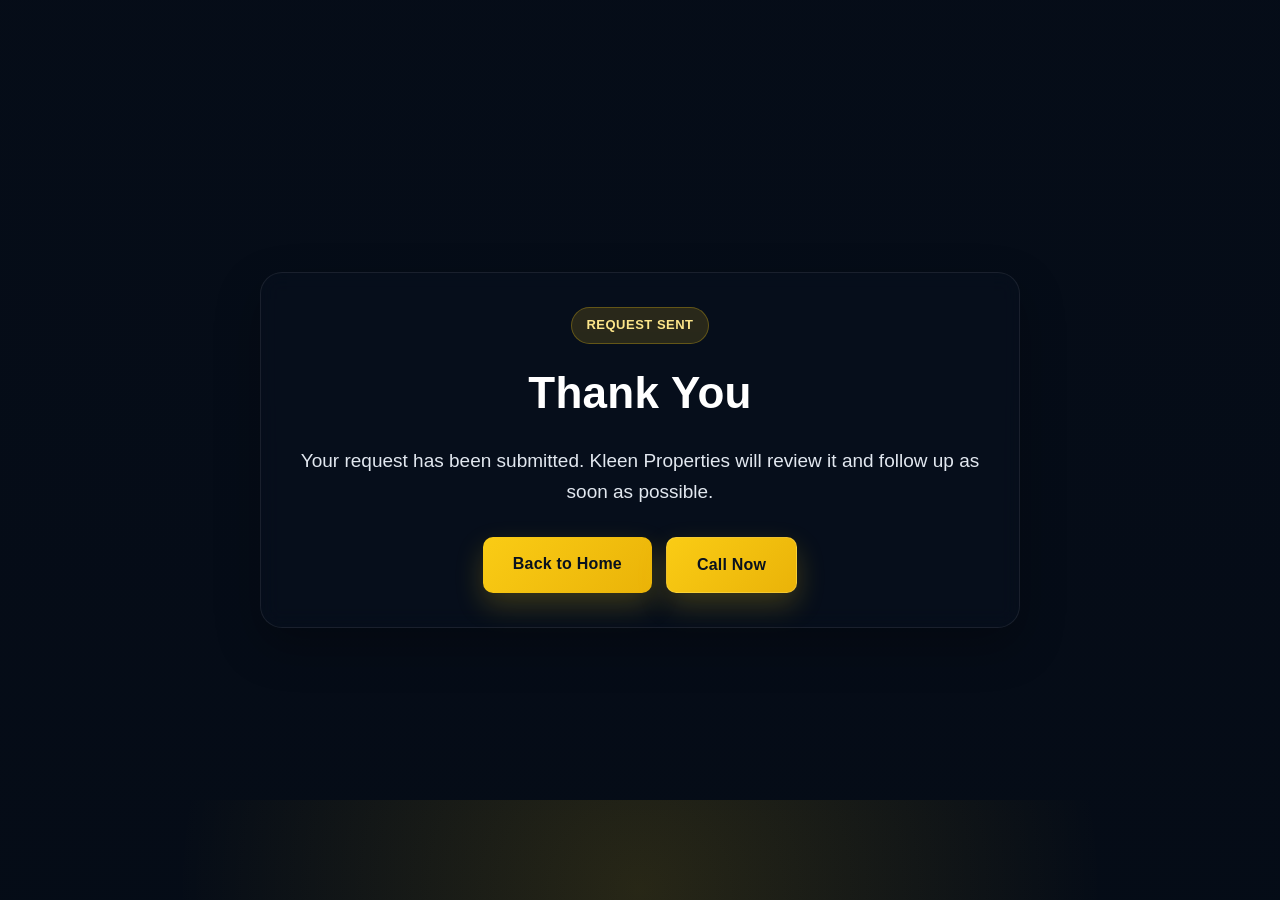
==== thank-you.html @ 076be85f "Create thank-you.html" ====
<!DOCTYPE html>
<html lang="en">
<head>
  <meta charset="UTF-8">
  <meta name="viewport" content="width=device-width, initial-scale=1.0">
  <title>Thank You | Kleen Properties</title>
  <meta name="theme-color" content="#08111f">
  <link rel="icon" type="image/png" href="favicon.png">
  <link rel="apple-touch-icon" href="favicon.png">
  <link rel="stylesheet" href="style.css">
</head>
<body>

  <section class="hero" style="min-height: 100vh; display: flex; align-items: center; justify-content: center; padding: 40px 20px;">
    <div class="hero-panel">
      <div class="eyebrow">Request Sent</div>
      <h1>Thank You</h1>
      <p>Your request has been submitted. Kleen Properties will review it and follow up as soon as possible.</p>
      <div class="hero-actions">
        <a href="/" class="btn">Back to Home</a>
        <a href="tel:8459520992" class="btn btn-secondary">Call Now</a>
      </div>
    </div>
  </section>

</body>
</html>
---- style.css ----
body {
  margin: 0;
  font-family: "Segoe UI", Roboto, Arial, sans-serif;
  background: #08111f;
  color: #f8fafc;
  line-height: 1.6;
}

* {
  box-sizing: border-box;
}

a {
  color: inherit;
  text-decoration: none;
}

header {
  display: flex;
  justify-content: space-between;
  align-items: center;
  gap: 16px;
  padding: 16px 6%;
  background: rgba(7, 15, 28, 0.92);
  border-bottom: 1px solid rgba(255, 255, 255, 0.08);
  backdrop-filter: blur(10px);
  position: sticky;
  top: 0;
  z-index: 1000;
  overflow: visible;
}

header::after {
  content: "";
  position: absolute;
  left: 0;
  bottom: 0;
  width: 100%;
  height: 2px;
  background: linear-gradient(90deg, rgba(250, 204, 21, 0.95), rgba(14, 165, 233, 0.35));
}

.brand {
  display: flex;
  align-items: center;
}

.site-logo {
  width: 220px;
  height: auto;
  display: block;
  object-fit: contain;
}

.contact {
  font-size: 14px;
  color: #dbeafe;
  text-align: right;
}

.contact a:hover {
  color: #facc15;
}

.hero {
  position: relative;
  text-align: center;
  padding: 140px 20px 115px;
  background:
    linear-gradient(rgba(4, 10, 20, 0.62), rgba(4, 10, 20, 0.78)),
    url("hero.jpg") center/cover no-repeat;
  color: white;
  overflow: hidden;
}

.hero::after {
  content: "";
  position: absolute;
  inset: auto -10% -80px -10%;
  height: 180px;
  background: radial-gradient(circle at center, rgba(250, 204, 21, 0.14), transparent 60%);
  pointer-events: none;
}

.hero-panel {
  position: relative;
  max-width: 760px;
  margin: 0 auto;
  padding: 34px 30px;
  background: rgba(8, 17, 31, 0.56);
  border: 1px solid rgba(255, 255, 255, 0.08);
  border-radius: 22px;
  backdrop-filter: blur(10px);
  box-shadow: 0 18px 45px rgba(0, 0, 0, 0.28);
}

.eyebrow {
  display: inline-block;
  margin-bottom: 14px;
  padding: 7px 14px;
  border-radius: 999px;
  background: rgba(250, 204, 21, 0.14);
  border: 1px solid rgba(250, 204, 21, 0.28);
  color: #fde68a;
  font-size: 13px;
  font-weight: 700;
  letter-spacing: 0.5px;
  text-transform: uppercase;
}

.hero h1,
.hero p,
.hero .hero-actions {
  opacity: 0;
  transform: translateY(18px);
  animation: fadeUp 0.8s ease forwards;
}

.hero h1 {
  margin: 0 0 18px;
  font-size: 46px;
  font-weight: 800;
  letter-spacing: 0.3px;
}

.hero p {
  max-width: 700px;
  margin: 0 auto 30px;
  font-size: 19px;
  color: #e2e8f0;
  animation-delay: 0.18s;
}

.hero-actions {
  display: flex;
  gap: 14px;
  justify-content: center;
  flex-wrap: wrap;
  animation-delay: 0.34s;
}

@keyframes fadeUp {
  to {
    opacity: 1;
    transform: translateY(0);
  }
}

.btn {
  display: inline-block;
  padding: 14px 30px;
  background: linear-gradient(135deg, #facc15, #eab308);
  color: #08111f;
  text-decoration: none;
  border-radius: 10px;
  font-weight: 700;
  letter-spacing: 0.2px;
  box-shadow: 0 12px 28px rgba(250, 204, 21, 0.22);
  transition: transform 0.25s ease, box-shadow 0.25s ease, background 0.25s ease;
}

.btn:hover {
  transform: translateY(-2px);
  box-shadow: 0 16px 32px rgba(250, 204, 21, 0.3);
}

.btn-secondary {
  background: rgba(255, 255, 255, 0.08);
  color: #ffffff;
  border: 1px solid rgba(255, 255, 255, 0.14);
  box-shadow: none;
}

.btn-secondary:hover {
  background: rgba(255, 255, 255, 0.14);
  box-shadow: none;
}

.trust-strip {
  display: grid;
  grid-template-columns: repeat(4, 1fr);
  gap: 14px;
  padding: 18px 6%;
  background: linear-gradient(180deg, #0c1525, #0a1220);
  border-top: 1px solid rgba(255, 255, 255, 0.04);
  border-bottom: 1px solid rgba(255, 255, 255, 0.06);
}

.trust-item {
  text-align: center;
  padding: 14px 12px;
  border-radius: 12px;
  background: rgba(255, 255, 255, 0.03);
  border: 1px solid rgba(250, 204, 21, 0.08);
  color: #e2e8f0;
  font-weight: 600;
  font-size: 15px;
}

section {
  padding: 80px 6%;
}

.services,
.split-section,
.why-us {
  background: #08111f;
}

.services h2,
.split-card h2,
.why-us h2 {
  text-align: center;
  font-size: 34px;
  margin: 0 0 14px;
  color: #ffffff;
}

.services h2::after,
.split-card h2::after,
.why-us h2::after {
  content: "";
  display: block;
  width: 70px;
  height: 4px;
  margin: 14px auto 0;
  border-radius: 999px;
  background: linear-gradient(90deg, #facc15, #0ea5e9);
}

.section-intro {
  max-width: 760px;
  margin: 18px auto 0;
  text-align: center;
  color: #cbd5e1;
  font-size: 18px;
}

.services ul {
  list-style: none;
  padding: 0;
  margin: 40px 0 0;
  display: grid;
  grid-template-columns: repeat(auto-fit, minmax(230px, 1fr));
  gap: 22px;
}

.services li {
  background: linear-gradient(180deg, #0f172a, #111c31);
  border: 1px solid rgba(255, 255, 255, 0.07);
  border-radius: 16px;
  padding: 24px 20px;
  color: #e5e7eb;
  font-size: 17px;
  font-weight: 600;
  text-align: left;
  box-shadow: 0 10px 24px rgba(0, 0, 0, 0.22);
  transition: transform 0.25s ease, border-color 0.25s ease, box-shadow 0.25s ease;
}

.services li:hover {
  transform: translateY(-4px);
  border-color: rgba(250, 204, 21, 0.35);
  box-shadow: 0 18px 36px rgba(0, 0, 0, 0.28);
}

.split-section {
  display: grid;
  grid-template-columns: 1fr 1fr;
  gap: 28px;
}

.split-card {
  background: linear-gradient(180deg, #0f172a, #111c31);
  border: 1px solid rgba(255, 255, 255, 0.07);
  border-radius: 20px;
  padding: 30px 26px;
  box-shadow: 0 16px 34px rgba(0, 0, 0, 0.25);
}

.split-card p {
  color: #cbd5e1;
  font-size: 17px;
  margin-top: 20px;
  text-align: center;
}

.service-highlights {
  margin-top: 26px;
  display: grid;
  grid-template-columns: repeat(2, 1fr);
  gap: 14px;
}

.highlight-box {
  padding: 14px 12px;
  border-radius: 12px;
  background: rgba(255, 255, 255, 0.04);
  border: 1px solid rgba(250, 204, 21, 0.12);
  color: #f8fafc;
  text-align: center;
  font-weight: 600;
}

form {
  margin-top: 24px;
}

.hidden-field {
  display: none;
}

form input,
form textarea {
  width: 100%;
  margin-bottom: 14px;
  padding: 14px 14px;
  border-radius: 10px;
  border: 1px solid rgba(255, 255, 255, 0.08);
  background: #0b1324;
  color: #ffffff;
  font-size: 15px;
  outline: none;
}

form input::placeholder,
form textarea::placeholder {
  color: #94a3b8;
}

form input:focus,
form textarea:focus {
  border-color: rgba(14, 165, 233, 0.7);
  box-shadow: 0 0 0 3px rgba(14, 165, 233, 0.12);
}

form textarea {
  min-height: 130px;
  resize: vertical;
}

form button {
  width: 100%;
  padding: 14px;
  border: none;
  border-radius: 10px;
  background: linear-gradient(135deg, #facc15, #eab308);
  color: #08111f;
  font-size: 16px;
  font-weight: 800;
  cursor: pointer;
  box-shadow: 0 12px 28px rgba(250, 204, 21, 0.2);
  transition: transform 0.25s ease, box-shadow 0.25s ease;
}

form button:hover {
  transform: translateY(-2px);
  box-shadow: 0 16px 34px rgba(250, 204, 21, 0.28);
}

.why-grid {
  margin-top: 40px;
  display: grid;
  grid-template-columns: repeat(3, 1fr);
  gap: 22px;
}

.why-card {
  background: linear-gradient(180deg, #0f172a, #111c31);
  border: 1px solid rgba(255, 255, 255, 0.07);
  border-radius: 18px;
  padding: 24px 22px;
  box-shadow: 0 10px 24px rgba(0, 0, 0, 0.22);
}

.why-card h3 {
  margin-top: 0;
  margin-bottom: 12px;
  color: #ffffff;
  font-size: 20px;
}

.why-card p {
  margin: 0;
  color: #cbd5e1;
}

footer {
  padding: 34px 6% 22px;
  background: #060d18;
  color: #cbd5e1;
  border-top: 1px solid rgba(255, 255, 255, 0.06);
}

.footer-grid {
  display: grid;
  grid-template-columns: 1.4fr 1fr 1fr 1fr;
  gap: 24px;
  align-items: start;
}

.footer-brand {
  display: flex;
  align-items: center;
}

.footer-logo {
  width: 180px;
  height: auto;
  display: block;
  object-fit: contain;
}

.footer-block h4 {
  margin-top: 0;
  margin-bottom: 12px;
  color: #ffffff;
  font-size: 15px;
}

.footer-block a,
.footer-block div {
  display: block;
  margin-bottom: 8px;
  color: #cbd5e1;
}

.footer-block a:hover {
  color: #facc15;
}

.footer-bottom {
  margin-top: 26px;
  padding-top: 16px;
  border-top: 1px solid rgba(255, 255, 255, 0.06);
  display: flex;
  justify-content: space-between;
  gap: 16px;
  flex-wrap: wrap;
  font-size: 14px;
  color: #94a3b8;
}

.floating-call {
  position: fixed;
  right: 16px;
  bottom: 18px;
  display: none;
  align-items: center;
  justify-content: center;
  gap: 8px;
  padding: 14px 18px;
  border-radius: 999px;
  background: linear-gradient(135deg, #facc15, #eab308);
  color: #08111f;
  text-decoration: none;
  font-weight: 800;
  font-size: 15px;
  box-shadow: 0 14px 30px rgba(0, 0, 0, 0.35);
  border: 1px solid rgba(255, 255, 255, 0.18);
}

.floating-call:hover {
  transform: translateY(-2px);
}

@media (max-width: 980px) {
  .split-section,
  .why-grid,
  .footer-grid,
  .trust-strip {
    grid-template-columns: 1fr;
  }
}

@media (max-width: 768px) {
  header {
    flex-direction: column;
    align-items: flex-start;
    padding: 18px 5%;
  }

  .site-logo {
    width: 180px;
  }

  .footer-logo {
    width: 150px;
  }

  .contact {
    text-align: left;
    font-size: 13px;
  }

  .hero {
    padding: 95px 18px 85px;
  }

  .hero-panel {
    padding: 24px 20px;
  }

  .hero h1 {
    font-size: 34px;
  }

  .hero p {
    font-size: 17px;
  }

  .services h2,
  .split-card h2,
  .why-us h2 {
    font-size: 28px;
  }

  .service-highlights {
    grid-template-columns: 1fr;
  }

  .floating-call {
    display: inline-flex;
  }

  .footer-bottom {
    flex-direction: column;
  }
}  flex-direction: column;
}

.brand-name {
  font-size: 22px;
  font-weight: 700;
  letter-spacing: 0.5px;
  color: #ffffff;
}

.brand-tag {
  font-size: 13px;
  color: #cbd5e1;
  letter-spacing: 0.3px;
}

.contact {
  font-size: 14px;
  color: #dbeafe;
  text-align: right;
}

.contact a:hover {
  color: #facc15;
}

.hero {
  position: relative;
  text-align: center;
  padding: 140px 20px 115px;
  background:
    linear-gradient(rgba(4, 10, 20, 0.62), rgba(4, 10, 20, 0.78)),
    url("hero.jpg") center/cover no-repeat;
  color: white;
  overflow: hidden;
}

.hero::after {
  content: "";
  position: absolute;
  inset: auto -10% -80px -10%;
  height: 180px;
  background: radial-gradient(circle at center, rgba(250, 204, 21, 0.14), transparent 60%);
  pointer-events: none;
}

.hero-panel {
  position: relative;
  max-width: 760px;
  margin: 0 auto;
  padding: 34px 30px;
  background: rgba(8, 17, 31, 0.56);
  border: 1px solid rgba(255, 255, 255, 0.08);
  border-radius: 22px;
  backdrop-filter: blur(10px);
  box-shadow: 0 18px 45px rgba(0, 0, 0, 0.28);
}

.eyebrow {
  display: inline-block;
  margin-bottom: 14px;
  padding: 7px 14px;
  border-radius: 999px;
  background: rgba(250, 204, 21, 0.14);
  border: 1px solid rgba(250, 204, 21, 0.28);
  color: #fde68a;
  font-size: 13px;
  font-weight: 700;
  letter-spacing: 0.5px;
  text-transform: uppercase;
}

.hero h1,
.hero p,
.hero .hero-actions {
  opacity: 0;
  transform: translateY(18px);
  animation: fadeUp 0.8s ease forwards;
}

.hero h1 {
  margin: 0 0 18px;
  font-size: 46px;
  font-weight: 800;
  letter-spacing: 0.3px;
}

.hero p {
  max-width: 700px;
  margin: 0 auto 30px;
  font-size: 19px;
  color: #e2e8f0;
  animation-delay: 0.18s;
}

.hero-actions {
  display: flex;
  gap: 14px;
  justify-content: center;
  flex-wrap: wrap;
  animation-delay: 0.34s;
}

@keyframes fadeUp {
  to {
    opacity: 1;
    transform: translateY(0);
  }
}

.btn {
  display: inline-block;
  padding: 14px 30px;
  background: linear-gradient(135deg, #facc15, #eab308);
  color: #08111f;
  text-decoration: none;
  border-radius: 10px;
  font-weight: 700;
  letter-spacing: 0.2px;
  box-shadow: 0 12px 28px rgba(250, 204, 21, 0.22);
  transition: transform 0.25s ease, box-shadow 0.25s ease, background 0.25s ease;
}

.btn:hover {
  transform: translateY(-2px);
  box-shadow: 0 16px 32px rgba(250, 204, 21, 0.3);
}

.btn-secondary {
  background: rgba(255, 255, 255, 0.08);
  color: #ffffff;
  border: 1px solid rgba(255, 255, 255, 0.14);
  box-shadow: none;
}

.btn-secondary:hover {
  background: rgba(255, 255, 255, 0.14);
  box-shadow: none;
}

.trust-strip {
  display: grid;
  grid-template-columns: repeat(4, 1fr);
  gap: 14px;
  padding: 18px 6%;
  background: linear-gradient(180deg, #0c1525, #0a1220);
  border-top: 1px solid rgba(255, 255, 255, 0.04);
  border-bottom: 1px solid rgba(255, 255, 255, 0.06);
}

.trust-item {
  text-align: center;
  padding: 14px 12px;
  border-radius: 12px;
  background: rgba(255, 255, 255, 0.03);
  border: 1px solid rgba(250, 204, 21, 0.08);
  color: #e2e8f0;
  font-weight: 600;
  font-size: 15px;
}

section {
  padding: 80px 6%;
}

.services,
.split-section,
.why-us {
  background: #08111f;
}

.services h2,
.split-card h2,
.why-us h2 {
  text-align: center;
  font-size: 34px;
  margin: 0 0 14px;
  color: #ffffff;
}

.services h2::after,
.split-card h2::after,
.why-us h2::after {
  content: "";
  display: block;
  width: 70px;
  height: 4px;
  margin: 14px auto 0;
  border-radius: 999px;
  background: linear-gradient(90deg, #facc15, #0ea5e9);
}

.section-intro {
  max-width: 760px;
  margin: 18px auto 0;
  text-align: center;
  color: #cbd5e1;
  font-size: 18px;
}

.services ul {
  list-style: none;
  padding: 0;
  margin: 40px 0 0;
  display: grid;
  grid-template-columns: repeat(auto-fit, minmax(230px, 1fr));
  gap: 22px;
}

.services li {
  background: linear-gradient(180deg, #0f172a, #111c31);
  border: 1px solid rgba(255, 255, 255, 0.07);
  border-radius: 16px;
  padding: 24px 20px;
  color: #e5e7eb;
  font-size: 17px;
  font-weight: 600;
  text-align: left;
  box-shadow: 0 10px 24px rgba(0, 0, 0, 0.22);
  transition: transform 0.25s ease, border-color 0.25s ease, box-shadow 0.25s ease;
}

.services li:hover {
  transform: translateY(-4px);
  border-color: rgba(250, 204, 21, 0.35);
  box-shadow: 0 18px 36px rgba(0, 0, 0, 0.28);
}

.split-section {
  display: grid;
  grid-template-columns: 1fr 1fr;
  gap: 28px;
}

.split-card {
  background: linear-gradient(180deg, #0f172a, #111c31);
  border: 1px solid rgba(255, 255, 255, 0.07);
  border-radius: 20px;
  padding: 30px 26px;
  box-shadow: 0 16px 34px rgba(0, 0, 0, 0.25);
}

.split-card p {
  color: #cbd5e1;
  font-size: 17px;
  margin-top: 20px;
  text-align: center;
}

.service-highlights {
  margin-top: 26px;
  display: grid;
  grid-template-columns: repeat(2, 1fr);
  gap: 14px;
}

.highlight-box {
  padding: 14px 12px;
  border-radius: 12px;
  background: rgba(255, 255, 255, 0.04);
  border: 1px solid rgba(250, 204, 21, 0.12);
  color: #f8fafc;
  text-align: center;
  font-weight: 600;
}

form {
  margin-top: 24px;
}

.hidden-field {
  display: none;
}

form input,
form textarea {
  width: 100%;
  margin-bottom: 14px;
  padding: 14px 14px;
  border-radius: 10px;
  border: 1px solid rgba(255, 255, 255, 0.08);
  background: #0b1324;
  color: #ffffff;
  font-size: 15px;
  outline: none;
}

form input::placeholder,
form textarea::placeholder {
  color: #94a3b8;
}

form input:focus,
form textarea:focus {
  border-color: rgba(14, 165, 233, 0.7);
  box-shadow: 0 0 0 3px rgba(14, 165, 233, 0.12);
}

form textarea {
  min-height: 130px;
  resize: vertical;
}

form button {
  width: 100%;
  padding: 14px;
  border: none;
  border-radius: 10px;
  background: linear-gradient(135deg, #facc15, #eab308);
  color: #08111f;
  font-size: 16px;
  font-weight: 800;
  cursor: pointer;
  box-shadow: 0 12px 28px rgba(250, 204, 21, 0.2);
  transition: transform 0.25s ease, box-shadow 0.25s ease;
}

form button:hover {
  transform: translateY(-2px);
  box-shadow: 0 16px 34px rgba(250, 204, 21, 0.28);
}

.why-grid {
  margin-top: 40px;
  display: grid;
  grid-template-columns: repeat(3, 1fr);
  gap: 22px;
}

.why-card {
  background: linear-gradient(180deg, #0f172a, #111c31);
  border: 1px solid rgba(255, 255, 255, 0.07);
  border-radius: 18px;
  padding: 24px 22px;
  box-shadow: 0 10px 24px rgba(0, 0, 0, 0.22);
}

.why-card h3 {
  margin-top: 0;
  margin-bottom: 12px;
  color: #ffffff;
  font-size: 20px;
}

.why-card p {
  margin: 0;
  color: #cbd5e1;
}

footer {
  padding: 34px 6% 22px;
  background: #060d18;
  color: #cbd5e1;
  border-top: 1px solid rgba(255, 255, 255, 0.06);
}

.footer-grid {
  display: grid;
  grid-template-columns: 1.4fr 1fr 1fr 1fr;
  gap: 24px;
  align-items: start;
}

.footer-brand {
  display: flex;
  gap: 14px;
  align-items: center;
}

.footer-mark {
  display: inline-flex;
  align-items: center;
  justify-content: center;
  width: 50px;
  height: 50px;
  border-radius: 12px;
  background: linear-gradient(135deg, #facc15, #d4a017);
  color: #08111f;
  font-weight: 800;
  font-size: 20px;
  box-shadow: 0 8px 20px rgba(250, 204, 21, 0.18);
}

.footer-name {
  font-size: 21px;
  font-weight: 700;
  color: #ffffff;
}

.footer-tag {
  font-size: 13px;
  color: #94a3b8;
}

.footer-block h4 {
  margin-top: 0;
  margin-bottom: 12px;
  color: #ffffff;
  font-size: 15px;
}

.footer-block a,
.footer-block div {
  display: block;
  margin-bottom: 8px;
  color: #cbd5e1;
}

.footer-block a:hover {
  color: #facc15;
}

.footer-bottom {
  margin-top: 26px;
  padding-top: 16px;
  border-top: 1px solid rgba(255, 255, 255, 0.06);
  display: flex;
  justify-content: space-between;
  gap: 16px;
  flex-wrap: wrap;
  font-size: 14px;
  color: #94a3b8;
}

.floating-call {
  position: fixed;
  right: 16px;
  bottom: 18px;
  display: none;
  align-items: center;
  justify-content: center;
  gap: 8px;
  padding: 14px 18px;
  border-radius: 999px;
  background: linear-gradient(135deg, #facc15, #eab308);
  color: #08111f;
  text-decoration: none;
  font-weight: 800;
  font-size: 15px;
  box-shadow: 0 14px 30px rgba(0, 0, 0, 0.35);
  border: 1px solid rgba(255, 255, 255, 0.18);
}

.floating-call:hover {
  transform: translateY(-2px);
}

@media (max-width: 980px) {
  .split-section,
  .why-grid,
  .footer-grid,
  .trust-strip {
    grid-template-columns: 1fr;
  }
}

@media (max-width: 768px) {
  header {
    flex-direction: column;
    align-items: flex-start;
    padding: 18px 5%;
  }

  .contact {
    text-align: left;
    font-size: 13px;
  }

  .hero {
    padding: 95px 18px 85px;
  }

  .hero-panel {
    padding: 24px 20px;
  }

  .hero h1 {
    font-size: 34px;
  }

  .hero p {
    font-size: 17px;
  }

  .services h2,
  .split-card h2,
  .why-us h2 {
    font-size: 28px;
  }

  .service-highlights {
    grid-template-columns: 1fr;
  }

  .floating-call {
    display: inline-flex;
  }

  .footer-bottom {
    flex-direction: column;
  }
}
.brand {
  display: flex;
  align-items: center;
  gap: 14px;
}

.brand-mark {
  display: inline-flex;
  align-items: center;
  justify-content: center;
  width: 48px;
  height: 48px;
  border-radius: 12px;
  background: linear-gradient(135deg, #facc15, #d4a017);
  color: #08111f;
  font-weight: 800;
  font-size: 20px;
  box-shadow: 0 8px 20px rgba(250, 204, 21, 0.25);
}

.brand-text {
  display: flex;
  flex-direction: column;
}

.brand-name {
  font-size: 22px;
  font-weight: 700;
  letter-spacing: 0.5px;
  color: #ffffff;
}

.brand-tag {
  font-size: 13px;
  color: #cbd5e1;
  letter-spacing: 0.3px;
}

.contact {
  font-size: 14px;
  color: #dbeafe;
  text-align: right;
}

.hero {
  position: relative;
  text-align: center;
  padding: 140px 20px 130px;
  background:
    linear-gradient(rgba(4, 10, 20, 0.62), rgba(4, 10, 20, 0.78)),
    url("hero.jpg") center/cover no-repeat;
  color: white;
  overflow: hidden;
}

.hero::after {
  content: "";
  position: absolute;
  inset: auto -10% -80px -10%;
  height: 180px;
  background: radial-gradient(circle at center, rgba(250, 204, 21, 0.14), transparent 60%);
  pointer-events: none;
}

.hero-panel {
  position: relative;
  max-width: 760px;
  margin: 0 auto;
  padding: 34px 30px;
  background: rgba(8, 17, 31, 0.56);
  border: 1px solid rgba(255, 255, 255, 0.08);
  border-radius: 22px;
  backdrop-filter: blur(10px);
  box-shadow: 0 18px 45px rgba(0, 0, 0, 0.28);
}

.eyebrow {
  display: inline-block;
  margin-bottom: 14px;
  padding: 7px 14px;
  border-radius: 999px;
  background: rgba(250, 204, 21, 0.14);
  border: 1px solid rgba(250, 204, 21, 0.28);
  color: #fde68a;
  font-size: 13px;
  font-weight: 700;
  letter-spacing: 0.5px;
  text-transform: uppercase;
}

.hero h1,
.hero p,
.hero .hero-actions {
  opacity: 0;
  transform: translateY(18px);
  animation: fadeUp 0.8s ease forwards;
}

.hero h1 {
  margin: 0 0 18px;
  font-size: 46px;
  font-weight: 800;
  letter-spacing: 0.3px;
}

.hero p {
  max-width: 700px;
  margin: 0 auto 30px;
  font-size: 19px;
  color: #e2e8f0;
  animation-delay: 0.18s;
}

.hero-actions {
  display: flex;
  gap: 14px;
  justify-content: center;
  flex-wrap: wrap;
  animation-delay: 0.34s;
}

@keyframes fadeUp {
  to {
    opacity: 1;
    transform: translateY(0);
  }
}

.btn {
  display: inline-block;
  padding: 14px 30px;
  background: linear-gradient(135deg, #facc15, #eab308);
  color: #08111f;
  text-decoration: none;
  border-radius: 10px;
  font-weight: 700;
  letter-spacing: 0.2px;
  box-shadow: 0 12px 28px rgba(250, 204, 21, 0.22);
  transition: transform 0.25s ease, box-shadow 0.25s ease, background 0.25s ease;
}

.btn:hover {
  transform: translateY(-2px);
  box-shadow: 0 16px 32px rgba(250, 204, 21, 0.3);
}

.btn-secondary {
  background: rgba(255, 255, 255, 0.08);
  color: #ffffff;
  border: 1px solid rgba(255, 255, 255, 0.14);
  box-shadow: none;
}

.btn-secondary:hover {
  background: rgba(255, 255, 255, 0.14);
  box-shadow: none;
}

section {
  padding: 80px 6%;
}

.services,
.split-section,
.why-us {
  background: #08111f;
}

.services h2,
.split-card h2,
.why-us h2 {
  text-align: center;
  font-size: 34px;
  margin: 0 0 14px;
  color: #ffffff;
}

.services h2::after,
.split-card h2::after,
.why-us h2::after {
  content: "";
  display: block;
  width: 70px;
  height: 4px;
  margin: 14px auto 0;
  border-radius: 999px;
  background: linear-gradient(90deg, #facc15, #0ea5e9);
}

.section-intro {
  max-width: 760px;
  margin: 18px auto 0;
  text-align: center;
  color: #cbd5e1;
  font-size: 18px;
}

.services ul {
  list-style: none;
  padding: 0;
  margin: 40px 0 0;
  display: grid;
  grid-template-columns: repeat(auto-fit, minmax(230px, 1fr));
  gap: 22px;
}

.services li {
  background: linear-gradient(180deg, #0f172a, #111c31);
  border: 1px solid rgba(255, 255, 255, 0.07);
  border-radius: 16px;
  padding: 24px 20px;
  color: #e5e7eb;
  font-size: 17px;
  font-weight: 600;
  text-align: left;
  box-shadow: 0 10px 24px rgba(0, 0, 0, 0.22);
  transition: transform 0.25s ease, border-color 0.25s ease, box-shadow 0.25s ease;
}

.services li:hover {
  transform: translateY(-4px);
  border-color: rgba(250, 204, 21, 0.35);
  box-shadow: 0 18px 36px rgba(0, 0, 0, 0.28);
}

.split-section {
  display: grid;
  grid-template-columns: 1fr 1fr;
  gap: 28px;
}

.split-card {
  background: linear-gradient(180deg, #0f172a, #111c31);
  border: 1px solid rgba(255, 255, 255, 0.07);
  border-radius: 20px;
  padding: 30px 26px;
  box-shadow: 0 16px 34px rgba(0, 0, 0, 0.25);
}

.split-card p {
  color: #cbd5e1;
  font-size: 17px;
  margin-top: 20px;
  text-align: center;
}

.service-highlights {
  margin-top: 26px;
  display: grid;
  grid-template-columns: repeat(2, 1fr);
  gap: 14px;
}

.highlight-box {
  padding: 14px 12px;
  border-radius: 12px;
  background: rgba(255, 255, 255, 0.04);
  border: 1px solid rgba(250, 204, 21, 0.12);
  color: #f8fafc;
  text-align: center;
  font-weight: 600;
}

form {
  margin-top: 24px;
}

form input,
form textarea {
  width: 100%;
  margin-bottom: 14px;
  padding: 14px 14px;
  border-radius: 10px;
  border: 1px solid rgba(255, 255, 255, 0.08);
  background: #0b1324;
  color: #ffffff;
  font-size: 15px;
  outline: none;
}

form input::placeholder,
form textarea::placeholder {
  color: #94a3b8;
}

form input:focus,
form textarea:focus {
  border-color: rgba(14, 165, 233, 0.7);
  box-shadow: 0 0 0 3px rgba(14, 165, 233, 0.12);
}

form textarea {
  min-height: 130px;
  resize: vertical;
}

form button {
  width: 100%;
  padding: 14px;
  border: none;
  border-radius: 10px;
  background: linear-gradient(135deg, #facc15, #eab308);
  color: #08111f;
  font-size: 16px;
  font-weight: 800;
  cursor: pointer;
  box-shadow: 0 12px 28px rgba(250, 204, 21, 0.2);
  transition: transform 0.25s ease, box-shadow 0.25s ease;
}

form button:hover {
  transform: translateY(-2px);
  box-shadow: 0 16px 34px rgba(250, 204, 21, 0.28);
}

.why-us h2 {
  text-align: center;
}

.why-grid {
  margin-top: 40px;
  display: grid;
  grid-template-columns: repeat(3, 1fr);
  gap: 22px;
}

.why-card {
  background: linear-gradient(180deg, #0f172a, #111c31);
  border: 1px solid rgba(255, 255, 255, 0.07);
  border-radius: 18px;
  padding: 24px 22px;
  box-shadow: 0 10px 24px rgba(0, 0, 0, 0.22);
}

.why-card h3 {
  margin-top: 0;
  margin-bottom: 12px;
  color: #ffffff;
  font-size: 20px;
}

.why-card p {
  margin: 0;
  color: #cbd5e1;
}

footer {
  text-align: center;
  padding: 30px 20px;
  background: #060d18;
  color: #94a3b8;
  font-size: 14px;
  border-top: 1px solid rgba(255, 255, 255, 0.06);
}

.floating-call {
  position: fixed;
  right: 16px;
  bottom: 18px;
  display: none;
  align-items: center;
  justify-content: center;
  gap: 8px;
  padding: 14px 18px;
  border-radius: 999px;
  background: linear-gradient(135deg, #facc15, #eab308);
  color: #08111f;
  text-decoration: none;
  font-weight: 800;
  font-size: 15px;
  box-shadow: 0 14px 30px rgba(0, 0, 0, 0.35);
  border: 1px solid rgba(255, 255, 255, 0.18);
}

.floating-call:hover {
  transform: translateY(-2px);
}

@media (max-width: 980px) {
  .split-section,
  .why-grid {
    grid-template-columns: 1fr;
  }
}

@media (max-width: 768px) {
  header {
    flex-direction: column;
    align-items: flex-start;
    padding: 18px 5%;
  }

  .contact {
    text-align: left;
    font-size: 13px;
  }

  .hero {
    padding: 95px 18px 85px;
  }

  .hero-panel {
    padding: 24px 20px;
  }

  .hero h1 {
    font-size: 34px;
  }

  .hero p {
    font-size: 17px;
  }

  .services h2,
  .split-card h2,
  .why-us h2 {
    font-size: 28px;
  }

  .service-highlights {
    grid-template-columns: 1fr;
  }

  .floating-call {
    display: inline-flex;
  }
}
.logo {
  display: flex;
  align-items: center;
  gap: 12px;
  font-size: 22px;
  font-weight: 700;
  letter-spacing: 0.5px;
  color: #ffffff;
}

.logo::before {
  content: "KP";
  display: inline-flex;
  align-items: center;
  justify-content: center;
  width: 42px;
  height: 42px;
  border-radius: 10px;
  background: linear-gradient(135deg, #facc15, #d4a017);
  color: #08111f;
  font-weight: 800;
  box-shadow: 0 8px 20px rgba(250, 204, 21, 0.25);
}

.logo span {
  font-weight: 400;
  color: #cbd5e1;
  font-size: 14px;
}

.contact {
  font-size: 14px;
  color: #dbeafe;
  text-align: right;
}

.hero {
  position: relative;
  text-align: center;
  padding: 140px 20px 130px;
  background:
    linear-gradient(rgba(4, 10, 20, 0.65), rgba(4, 10, 20, 0.75)),
    url("hero.jpg") center/cover no-repeat;
  color: white;
  overflow: hidden;
}

.hero::after {
  content: "";
  position: absolute;
  inset: auto -10% -80px -10%;
  height: 180px;
  background: radial-gradient(circle at center, rgba(250, 204, 21, 0.14), transparent 60%);
  pointer-events: none;
}

.hero h1,
.hero p,
.hero .btn {
  opacity: 0;
  transform: translateY(18px);
  animation: fadeUp 0.8s ease forwards;
}

.hero h1 {
  position: relative;
  margin: 0 0 18px;
  font-size: 44px;
  font-weight: 800;
  letter-spacing: 0.3px;
}

.hero p {
  position: relative;
  max-width: 760px;
  margin: 0 auto 30px;
  font-size: 19px;
  color: #e2e8f0;
  animation-delay: 0.18s;
}

.hero .btn {
  animation-delay: 0.34s;
}

@keyframes fadeUp {
  to {
    opacity: 1;
    transform: translateY(0);
  }
}

.btn {
  display: inline-block;
  position: relative;
  padding: 14px 30px;
  background: linear-gradient(135deg, #facc15, #eab308);
  color: #08111f;
  text-decoration: none;
  border-radius: 10px;
  font-weight: 700;
  letter-spacing: 0.2px;
  box-shadow: 0 12px 28px rgba(250, 204, 21, 0.22);
  transition: transform 0.25s ease, box-shadow 0.25s ease;
}

.btn:hover {
  transform: translateY(-2px);
  box-shadow: 0 16px 32px rgba(250, 204, 21, 0.3);
}

section {
  padding: 80px 6%;
}

.services,
.service-area,
.contact-section {
  background: #08111f;
}

.services h2,
.service-area h2,
.contact-section h2 {
  text-align: center;
  font-size: 34px;
  margin: 0 0 14px;
  color: #ffffff;
}

.services h2::after,
.service-area h2::after,
.contact-section h2::after {
  content: "";
  display: block;
  width: 70px;
  height: 4px;
  margin: 14px auto 0;
  border-radius: 999px;
  background: linear-gradient(90deg, #facc15, #0ea5e9);
}

.services ul {
  list-style: none;
  padding: 0;
  margin: 40px 0 0;
  display: grid;
  grid-template-columns: repeat(auto-fit, minmax(230px, 1fr));
  gap: 22px;
}

.services li {
  background: linear-gradient(180deg, #0f172a, #111c31);
  border: 1px solid rgba(255, 255, 255, 0.07);
  border-radius: 16px;
  padding: 24px 20px;
  color: #e5e7eb;
  font-size: 17px;
  font-weight: 600;
  text-align: left;
  box-shadow: 0 10px 24px rgba(0, 0, 0, 0.22);
  transition: transform 0.25s ease, border-color 0.25s ease, box-shadow 0.25s ease;
}

.services li:hover {
  transform: translateY(-4px);
  border-color: rgba(250, 204, 21, 0.35);
  box-shadow: 0 18px 36px rgba(0, 0, 0, 0.28);
}

.service-area {
  text-align: center;
}

.service-area p {
  max-width: 860px;
  margin: 26px auto 0;
  font-size: 18px;
  color: #cbd5e1;
}

.contact-section form {
  max-width: 560px;
  margin: 36px auto 0;
  background: linear-gradient(180deg, #0f172a, #111c31);
  padding: 28px;
  border-radius: 18px;
  border: 1px solid rgba(255, 255, 255, 0.07);
  box-shadow: 0 16px 34px rgba(0, 0, 0, 0.25);
}

form input,
form textarea {
  width: 100%;
  margin-bottom: 14px;
  padding: 14px 14px;
  border-radius: 10px;
  border: 1px solid rgba(255, 255, 255, 0.08);
  background: #0b1324;
  color: #ffffff;
  font-size: 15px;
  outline: none;
}

form input::placeholder,
form textarea::placeholder {
  color: #94a3b8;
}

form input:focus,
form textarea:focus {
  border-color: rgba(14, 165, 233, 0.7);
  box-shadow: 0 0 0 3px rgba(14, 165, 233, 0.12);
}

form textarea {
  min-height: 130px;
  resize: vertical;
}

form button {
  width: 100%;
  padding: 14px;
  border: none;
  border-radius: 10px;
  background: linear-gradient(135deg, #facc15, #eab308);
  color: #08111f;
  font-size: 16px;
  font-weight: 800;
  cursor: pointer;
  box-shadow: 0 12px 28px rgba(250, 204, 21, 0.2);
  transition: transform 0.25s ease, box-shadow 0.25s ease;
}

form button:hover {
  transform: translateY(-2px);
  box-shadow: 0 16px 34px rgba(250, 204, 21, 0.28);
}

footer {
  text-align: center;
  padding: 30px 20px;
  background: #060d18;
  color: #94a3b8;
  font-size: 14px;
  border-top: 1px solid rgba(255, 255, 255, 0.06);
}

.floating-call {
  position: fixed;
  right: 16px;
  bottom: 18px;
  display: none;
  align-items: center;
  justify-content: center;
  gap: 8px;
  padding: 14px 18px;
  border-radius: 999px;
  background: linear-gradient(135deg, #facc15, #eab308);
  color: #08111f;
  text-decoration: none;
  font-weight: 800;
  font-size: 15px;
  box-shadow: 0 14px 30px rgba(0, 0, 0, 0.35);
  border: 1px solid rgba(255, 255, 255, 0.18);
}

.floating-call:hover {
  transform: translateY(-2px);
}

@media (max-width: 768px) {
  header {
    flex-direction: column;
    align-items: flex-start;
    padding: 18px 5%;
  }

  .contact {
    text-align: left;
    font-size: 13px;
  }

  .hero {
    padding: 95px 18px 85px;
  }

  .hero h1 {
    font-size: 34px;
  }

  .hero p {
    font-size: 17px;
  }

  .services h2,
  .service-area h2,
  .contact-section h2 {
    font-size: 28px;
  }

  .floating-call {
    display: inline-flex;
  }
}
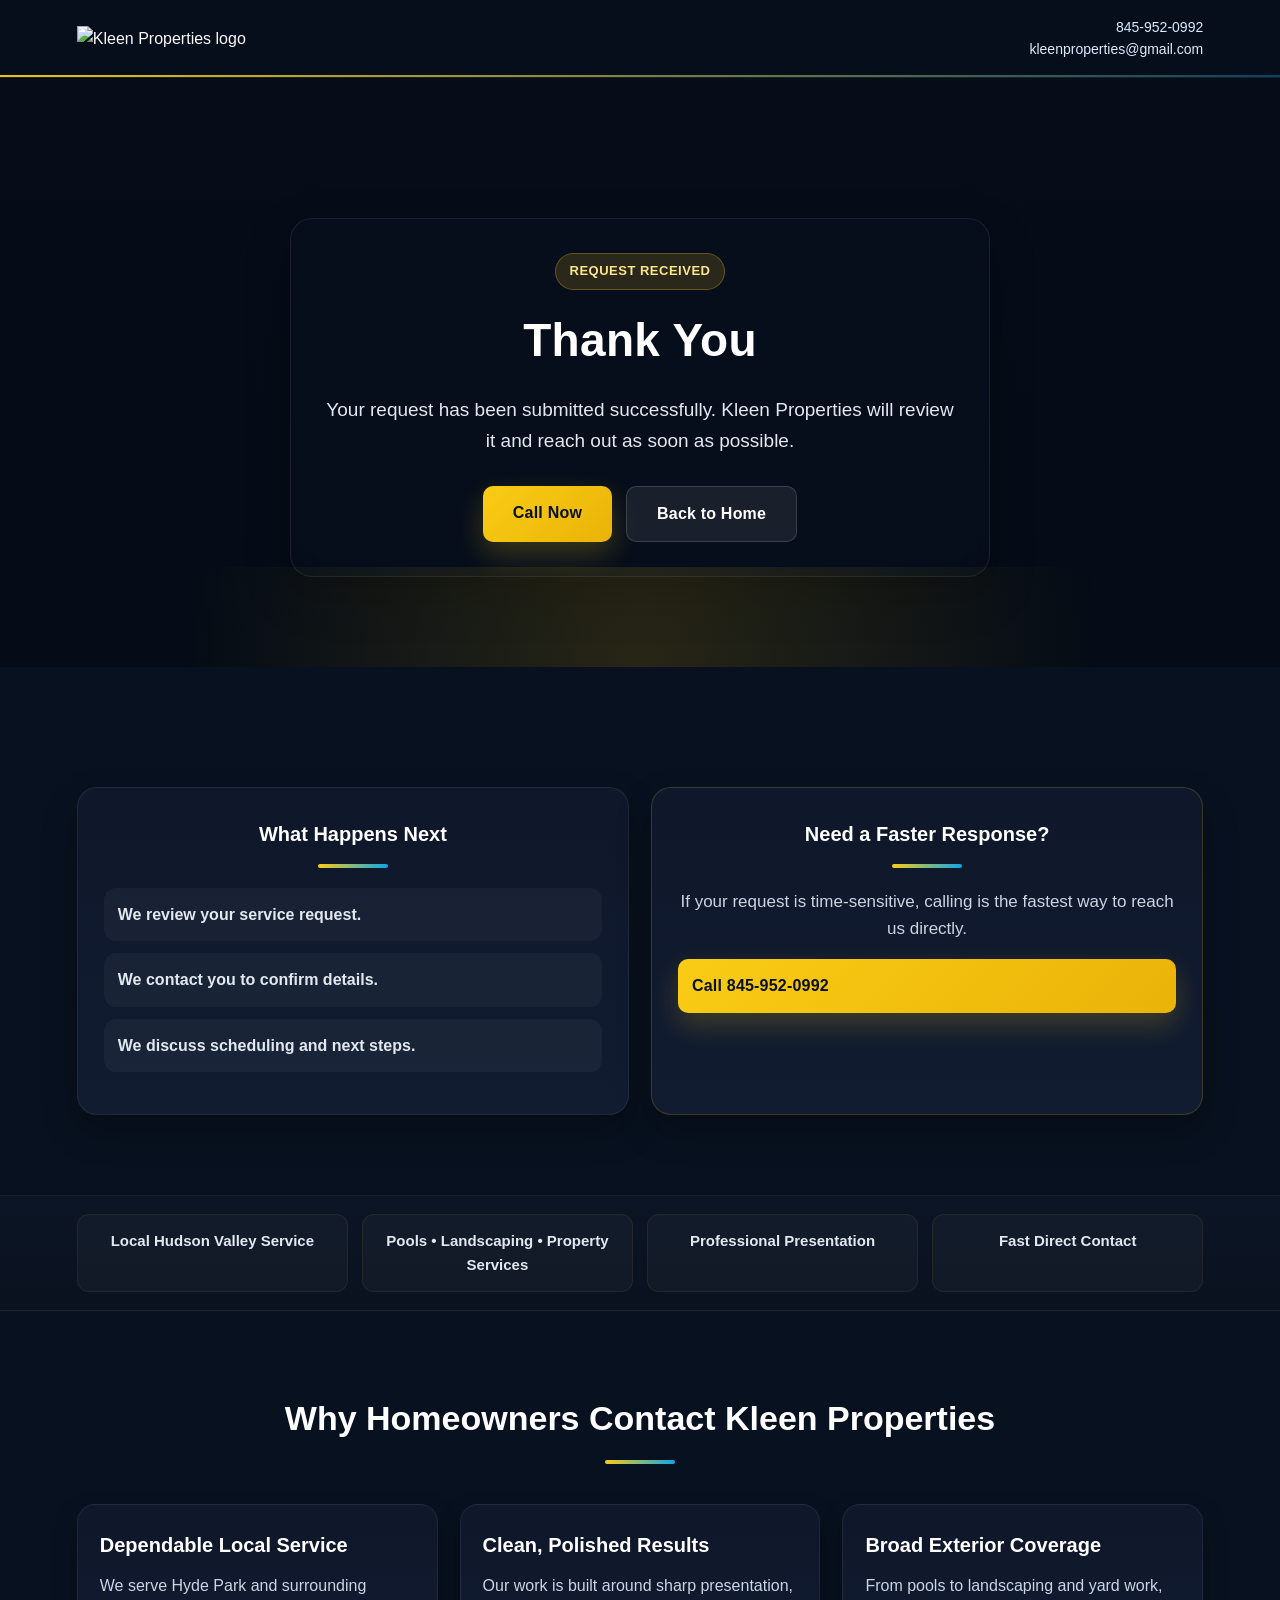
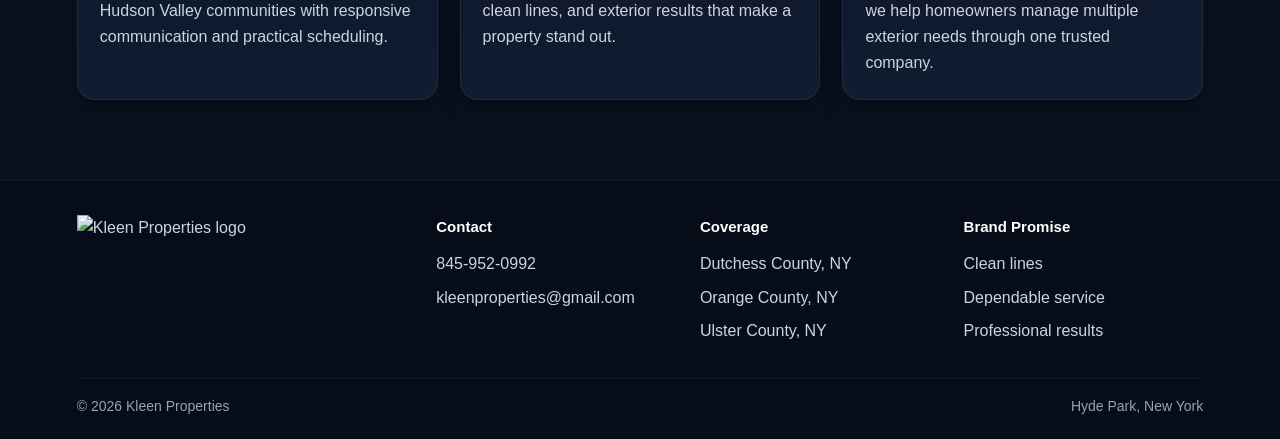
==== commit 43175417: "Update thank-you.html" ====
--- a/thank-you.html
+++ b/thank-you.html
@@ -4,6 +4,7 @@
   <meta charset="UTF-8">
   <meta name="viewport" content="width=device-width, initial-scale=1.0">
   <title>Thank You | Kleen Properties</title>
+  <meta name="description" content="Thank you for contacting Kleen Properties. We’ve received your request and will follow up as soon as possible.">
   <meta name="theme-color" content="#08111f">
   <link rel="icon" type="image/png" href="favicon.png">
   <link rel="apple-touch-icon" href="favicon.png">
@@ -11,17 +12,108 @@
 </head>
 <body>
 
-  <section class="hero" style="min-height: 100vh; display: flex; align-items: center; justify-content: center; padding: 40px 20px;">
-    <div class="hero-panel">
-      <div class="eyebrow">Request Sent</div>
+  <header>
+    <div class="brand">
+      <img src="logo.png" alt="Kleen Properties logo" class="site-logo">
+    </div>
+
+    <div class="contact">
+      <div><a href="tel:8459520992">845-952-0992</a></div>
+      <div><a href="mailto:kleenproperties@gmail.com">kleenproperties@gmail.com</a></div>
+    </div>
+  </header>
+
+  <section class="hero thank-you-hero">
+    <div class="hero-panel thank-you-panel">
+      <div class="eyebrow">Request Received</div>
       <h1>Thank You</h1>
-      <p>Your request has been submitted. Kleen Properties will review it and follow up as soon as possible.</p>
+      <p>Your request has been submitted successfully. Kleen Properties will review it and reach out as soon as possible.</p>
+
       <div class="hero-actions">
-        <a href="/" class="btn">Back to Home</a>
-        <a href="tel:8459520992" class="btn btn-secondary">Call Now</a>
+        <a href="tel:8459520992" class="btn">Call Now</a>
+        <a href="/" class="btn btn-secondary">Back to Home</a>
       </div>
     </div>
   </section>
 
+  <section class="thank-you-next">
+    <div class="thank-you-grid">
+      <div class="thank-card">
+        <h2>What Happens Next</h2>
+        <ul class="thank-list">
+          <li>We review your service request.</li>
+          <li>We contact you to confirm details.</li>
+          <li>We discuss scheduling and next steps.</li>
+        </ul>
+      </div>
+
+      <div class="thank-card thank-card-accent">
+        <h2>Need a Faster Response?</h2>
+        <p>If your request is time-sensitive, calling is the fastest way to reach us directly.</p>
+        <a href="tel:8459520992" class="btn thank-btn-full">Call 845-952-0992</a>
+      </div>
+    </div>
+  </section>
+
+  <section class="trust-strip">
+    <div class="trust-item">Local Hudson Valley Service</div>
+    <div class="trust-item">Pools • Landscaping • Property Services</div>
+    <div class="trust-item">Professional Presentation</div>
+    <div class="trust-item">Fast Direct Contact</div>
+  </section>
+
+  <section class="thank-you-trust">
+    <h2>Why Homeowners Contact Kleen Properties</h2>
+    <div class="why-grid">
+      <div class="why-card">
+        <h3>Dependable Local Service</h3>
+        <p>We serve Hyde Park and surrounding Hudson Valley communities with responsive communication and practical scheduling.</p>
+      </div>
+      <div class="why-card">
+        <h3>Clean, Polished Results</h3>
+        <p>Our work is built around sharp presentation, clean lines, and exterior results that make a property stand out.</p>
+      </div>
+      <div class="why-card">
+        <h3>Broad Exterior Coverage</h3>
+        <p>From pools to landscaping and yard work, we help homeowners manage multiple exterior needs through one trusted company.</p>
+      </div>
+    </div>
+  </section>
+
+  <footer>
+    <div class="footer-grid">
+      <div class="footer-brand">
+        <img src="logo.png" alt="Kleen Properties logo" class="footer-logo">
+      </div>
+
+      <div class="footer-block">
+        <h4>Contact</h4>
+        <a href="tel:8459520992">845-952-0992</a>
+        <a href="mailto:kleenproperties@gmail.com">kleenproperties@gmail.com</a>
+      </div>
+
+      <div class="footer-block">
+        <h4>Coverage</h4>
+        <div>Dutchess County, NY</div>
+        <div>Orange County, NY</div>
+        <div>Ulster County, NY</div>
+      </div>
+
+      <div class="footer-block">
+        <h4>Brand Promise</h4>
+        <div>Clean lines</div>
+        <div>Dependable service</div>
+        <div>Professional results</div>
+      </div>
+    </div>
+
+    <div class="footer-bottom">
+      <span>© 2026 Kleen Properties</span>
+      <span>Hyde Park, New York</span>
+    </div>
+  </footer>
+
+  <a class="floating-call" href="tel:8459520992">Call Now</a>
+
 </body>
 </html>
--- a/style.css
+++ b/style.css
@@ -203,13 +203,17 @@
 
 .services,
 .split-section,
-.why-us {
+.why-us,
+.thank-you-next,
+.thank-you-trust {
   background: #08111f;
 }
 
 .services h2,
 .split-card h2,
-.why-us h2 {
+.why-us h2,
+.thank-you-next h2,
+.thank-you-trust h2 {
   text-align: center;
   font-size: 34px;
   margin: 0 0 14px;
@@ -218,7 +222,9 @@
 
 .services h2::after,
 .split-card h2::after,
-.why-us h2::after {
+.why-us h2::after,
+.thank-you-next h2::after,
+.thank-you-trust h2::after {
   content: "";
   display: block;
   width: 70px;
@@ -270,7 +276,8 @@
   gap: 28px;
 }
 
-.split-card {
+.split-card,
+.thank-card {
   background: linear-gradient(180deg, #0f172a, #111c31);
   border: 1px solid rgba(255, 255, 255, 0.07);
   border-radius: 20px;
@@ -278,7 +285,8 @@
   box-shadow: 0 16px 34px rgba(0, 0, 0, 0.25);
 }
 
-.split-card p {
+.split-card p,
+.thank-card p {
   color: #cbd5e1;
   font-size: 17px;
   margin-top: 20px;
@@ -339,7 +347,8 @@
   resize: vertical;
 }
 
-form button {
+form button,
+.thank-btn-full {
   width: 100%;
   padding: 14px;
   border: none;
@@ -353,16 +362,22 @@
   transition: transform 0.25s ease, box-shadow 0.25s ease;
 }
 
-form button:hover {
+form button:hover,
+.thank-btn-full:hover {
   transform: translateY(-2px);
   box-shadow: 0 16px 34px rgba(250, 204, 21, 0.28);
 }
 
-.why-grid {
+.why-grid,
+.thank-you-grid {
   margin-top: 40px;
   display: grid;
   grid-template-columns: repeat(3, 1fr);
   gap: 22px;
+}
+
+.thank-you-grid {
+  grid-template-columns: 1fr 1fr;
 }
 
 .why-card {
@@ -373,7 +388,8 @@
   box-shadow: 0 10px 24px rgba(0, 0, 0, 0.22);
 }
 
-.why-card h3 {
+.why-card h3,
+.thank-card h2 {
   margin-top: 0;
   margin-bottom: 12px;
   color: #ffffff;
@@ -383,6 +399,33 @@
 .why-card p {
   margin: 0;
   color: #cbd5e1;
+}
+
+.thank-card-accent {
+  border-color: rgba(250, 204, 21, 0.18);
+}
+
+.thank-list {
+  list-style: none;
+  padding: 0;
+  margin: 20px 0 0;
+}
+
+.thank-list li {
+  margin-bottom: 12px;
+  padding: 14px 14px;
+  border-radius: 12px;
+  background: rgba(255, 255, 255, 0.04);
+  color: #e2e8f0;
+  font-weight: 600;
+}
+
+.thank-you-hero {
+  padding-bottom: 90px;
+}
+
+.thank-you-panel {
+  max-width: 700px;
 }
 
 footer {
@@ -468,7 +511,8 @@
   .split-section,
   .why-grid,
   .footer-grid,
-  .trust-strip {
+  .trust-strip,
+  .thank-you-grid {
     grid-template-columns: 1fr;
   }
 }
@@ -511,7 +555,9 @@
 
   .services h2,
   .split-card h2,
-  .why-us h2 {
+  .why-us h2,
+  .thank-you-next h2,
+  .thank-you-trust h2 {
     font-size: 28px;
   }
 
@@ -526,1237 +572,4 @@
   .footer-bottom {
     flex-direction: column;
   }
-}  flex-direction: column;
-}
-
-.brand-name {
-  font-size: 22px;
-  font-weight: 700;
-  letter-spacing: 0.5px;
-  color: #ffffff;
-}
-
-.brand-tag {
-  font-size: 13px;
-  color: #cbd5e1;
-  letter-spacing: 0.3px;
-}
-
-.contact {
-  font-size: 14px;
-  color: #dbeafe;
-  text-align: right;
-}
-
-.contact a:hover {
-  color: #facc15;
-}
-
-.hero {
-  position: relative;
-  text-align: center;
-  padding: 140px 20px 115px;
-  background:
-    linear-gradient(rgba(4, 10, 20, 0.62), rgba(4, 10, 20, 0.78)),
-    url("hero.jpg") center/cover no-repeat;
-  color: white;
-  overflow: hidden;
-}
-
-.hero::after {
-  content: "";
-  position: absolute;
-  inset: auto -10% -80px -10%;
-  height: 180px;
-  background: radial-gradient(circle at center, rgba(250, 204, 21, 0.14), transparent 60%);
-  pointer-events: none;
-}
-
-.hero-panel {
-  position: relative;
-  max-width: 760px;
-  margin: 0 auto;
-  padding: 34px 30px;
-  background: rgba(8, 17, 31, 0.56);
-  border: 1px solid rgba(255, 255, 255, 0.08);
-  border-radius: 22px;
-  backdrop-filter: blur(10px);
-  box-shadow: 0 18px 45px rgba(0, 0, 0, 0.28);
-}
-
-.eyebrow {
-  display: inline-block;
-  margin-bottom: 14px;
-  padding: 7px 14px;
-  border-radius: 999px;
-  background: rgba(250, 204, 21, 0.14);
-  border: 1px solid rgba(250, 204, 21, 0.28);
-  color: #fde68a;
-  font-size: 13px;
-  font-weight: 700;
-  letter-spacing: 0.5px;
-  text-transform: uppercase;
-}
-
-.hero h1,
-.hero p,
-.hero .hero-actions {
-  opacity: 0;
-  transform: translateY(18px);
-  animation: fadeUp 0.8s ease forwards;
-}
-
-.hero h1 {
-  margin: 0 0 18px;
-  font-size: 46px;
-  font-weight: 800;
-  letter-spacing: 0.3px;
-}
-
-.hero p {
-  max-width: 700px;
-  margin: 0 auto 30px;
-  font-size: 19px;
-  color: #e2e8f0;
-  animation-delay: 0.18s;
-}
-
-.hero-actions {
-  display: flex;
-  gap: 14px;
-  justify-content: center;
-  flex-wrap: wrap;
-  animation-delay: 0.34s;
-}
-
-@keyframes fadeUp {
-  to {
-    opacity: 1;
-    transform: translateY(0);
-  }
-}
-
-.btn {
-  display: inline-block;
-  padding: 14px 30px;
-  background: linear-gradient(135deg, #facc15, #eab308);
-  color: #08111f;
-  text-decoration: none;
-  border-radius: 10px;
-  font-weight: 700;
-  letter-spacing: 0.2px;
-  box-shadow: 0 12px 28px rgba(250, 204, 21, 0.22);
-  transition: transform 0.25s ease, box-shadow 0.25s ease, background 0.25s ease;
-}
-
-.btn:hover {
-  transform: translateY(-2px);
-  box-shadow: 0 16px 32px rgba(250, 204, 21, 0.3);
-}
-
-.btn-secondary {
-  background: rgba(255, 255, 255, 0.08);
-  color: #ffffff;
-  border: 1px solid rgba(255, 255, 255, 0.14);
-  box-shadow: none;
-}
-
-.btn-secondary:hover {
-  background: rgba(255, 255, 255, 0.14);
-  box-shadow: none;
-}
-
-.trust-strip {
-  display: grid;
-  grid-template-columns: repeat(4, 1fr);
-  gap: 14px;
-  padding: 18px 6%;
-  background: linear-gradient(180deg, #0c1525, #0a1220);
-  border-top: 1px solid rgba(255, 255, 255, 0.04);
-  border-bottom: 1px solid rgba(255, 255, 255, 0.06);
-}
-
-.trust-item {
-  text-align: center;
-  padding: 14px 12px;
-  border-radius: 12px;
-  background: rgba(255, 255, 255, 0.03);
-  border: 1px solid rgba(250, 204, 21, 0.08);
-  color: #e2e8f0;
-  font-weight: 600;
-  font-size: 15px;
-}
-
-section {
-  padding: 80px 6%;
-}
-
-.services,
-.split-section,
-.why-us {
-  background: #08111f;
-}
-
-.services h2,
-.split-card h2,
-.why-us h2 {
-  text-align: center;
-  font-size: 34px;
-  margin: 0 0 14px;
-  color: #ffffff;
-}
-
-.services h2::after,
-.split-card h2::after,
-.why-us h2::after {
-  content: "";
-  display: block;
-  width: 70px;
-  height: 4px;
-  margin: 14px auto 0;
-  border-radius: 999px;
-  background: linear-gradient(90deg, #facc15, #0ea5e9);
-}
-
-.section-intro {
-  max-width: 760px;
-  margin: 18px auto 0;
-  text-align: center;
-  color: #cbd5e1;
-  font-size: 18px;
-}
-
-.services ul {
-  list-style: none;
-  padding: 0;
-  margin: 40px 0 0;
-  display: grid;
-  grid-template-columns: repeat(auto-fit, minmax(230px, 1fr));
-  gap: 22px;
-}
-
-.services li {
-  background: linear-gradient(180deg, #0f172a, #111c31);
-  border: 1px solid rgba(255, 255, 255, 0.07);
-  border-radius: 16px;
-  padding: 24px 20px;
-  color: #e5e7eb;
-  font-size: 17px;
-  font-weight: 600;
-  text-align: left;
-  box-shadow: 0 10px 24px rgba(0, 0, 0, 0.22);
-  transition: transform 0.25s ease, border-color 0.25s ease, box-shadow 0.25s ease;
-}
-
-.services li:hover {
-  transform: translateY(-4px);
-  border-color: rgba(250, 204, 21, 0.35);
-  box-shadow: 0 18px 36px rgba(0, 0, 0, 0.28);
-}
-
-.split-section {
-  display: grid;
-  grid-template-columns: 1fr 1fr;
-  gap: 28px;
-}
-
-.split-card {
-  background: linear-gradient(180deg, #0f172a, #111c31);
-  border: 1px solid rgba(255, 255, 255, 0.07);
-  border-radius: 20px;
-  padding: 30px 26px;
-  box-shadow: 0 16px 34px rgba(0, 0, 0, 0.25);
-}
-
-.split-card p {
-  color: #cbd5e1;
-  font-size: 17px;
-  margin-top: 20px;
-  text-align: center;
-}
-
-.service-highlights {
-  margin-top: 26px;
-  display: grid;
-  grid-template-columns: repeat(2, 1fr);
-  gap: 14px;
-}
-
-.highlight-box {
-  padding: 14px 12px;
-  border-radius: 12px;
-  background: rgba(255, 255, 255, 0.04);
-  border: 1px solid rgba(250, 204, 21, 0.12);
-  color: #f8fafc;
-  text-align: center;
-  font-weight: 600;
-}
-
-form {
-  margin-top: 24px;
-}
-
-.hidden-field {
-  display: none;
-}
-
-form input,
-form textarea {
-  width: 100%;
-  margin-bottom: 14px;
-  padding: 14px 14px;
-  border-radius: 10px;
-  border: 1px solid rgba(255, 255, 255, 0.08);
-  background: #0b1324;
-  color: #ffffff;
-  font-size: 15px;
-  outline: none;
-}
-
-form input::placeholder,
-form textarea::placeholder {
-  color: #94a3b8;
-}
-
-form input:focus,
-form textarea:focus {
-  border-color: rgba(14, 165, 233, 0.7);
-  box-shadow: 0 0 0 3px rgba(14, 165, 233, 0.12);
-}
-
-form textarea {
-  min-height: 130px;
-  resize: vertical;
-}
-
-form button {
-  width: 100%;
-  padding: 14px;
-  border: none;
-  border-radius: 10px;
-  background: linear-gradient(135deg, #facc15, #eab308);
-  color: #08111f;
-  font-size: 16px;
-  font-weight: 800;
-  cursor: pointer;
-  box-shadow: 0 12px 28px rgba(250, 204, 21, 0.2);
-  transition: transform 0.25s ease, box-shadow 0.25s ease;
-}
-
-form button:hover {
-  transform: translateY(-2px);
-  box-shadow: 0 16px 34px rgba(250, 204, 21, 0.28);
-}
-
-.why-grid {
-  margin-top: 40px;
-  display: grid;
-  grid-template-columns: repeat(3, 1fr);
-  gap: 22px;
-}
-
-.why-card {
-  background: linear-gradient(180deg, #0f172a, #111c31);
-  border: 1px solid rgba(255, 255, 255, 0.07);
-  border-radius: 18px;
-  padding: 24px 22px;
-  box-shadow: 0 10px 24px rgba(0, 0, 0, 0.22);
-}
-
-.why-card h3 {
-  margin-top: 0;
-  margin-bottom: 12px;
-  color: #ffffff;
-  font-size: 20px;
-}
-
-.why-card p {
-  margin: 0;
-  color: #cbd5e1;
-}
-
-footer {
-  padding: 34px 6% 22px;
-  background: #060d18;
-  color: #cbd5e1;
-  border-top: 1px solid rgba(255, 255, 255, 0.06);
-}
-
-.footer-grid {
-  display: grid;
-  grid-template-columns: 1.4fr 1fr 1fr 1fr;
-  gap: 24px;
-  align-items: start;
-}
-
-.footer-brand {
-  display: flex;
-  gap: 14px;
-  align-items: center;
-}
-
-.footer-mark {
-  display: inline-flex;
-  align-items: center;
-  justify-content: center;
-  width: 50px;
-  height: 50px;
-  border-radius: 12px;
-  background: linear-gradient(135deg, #facc15, #d4a017);
-  color: #08111f;
-  font-weight: 800;
-  font-size: 20px;
-  box-shadow: 0 8px 20px rgba(250, 204, 21, 0.18);
-}
-
-.footer-name {
-  font-size: 21px;
-  font-weight: 700;
-  color: #ffffff;
-}
-
-.footer-tag {
-  font-size: 13px;
-  color: #94a3b8;
-}
-
-.footer-block h4 {
-  margin-top: 0;
-  margin-bottom: 12px;
-  color: #ffffff;
-  font-size: 15px;
-}
-
-.footer-block a,
-.footer-block div {
-  display: block;
-  margin-bottom: 8px;
-  color: #cbd5e1;
-}
-
-.footer-block a:hover {
-  color: #facc15;
-}
-
-.footer-bottom {
-  margin-top: 26px;
-  padding-top: 16px;
-  border-top: 1px solid rgba(255, 255, 255, 0.06);
-  display: flex;
-  justify-content: space-between;
-  gap: 16px;
-  flex-wrap: wrap;
-  font-size: 14px;
-  color: #94a3b8;
-}
-
-.floating-call {
-  position: fixed;
-  right: 16px;
-  bottom: 18px;
-  display: none;
-  align-items: center;
-  justify-content: center;
-  gap: 8px;
-  padding: 14px 18px;
-  border-radius: 999px;
-  background: linear-gradient(135deg, #facc15, #eab308);
-  color: #08111f;
-  text-decoration: none;
-  font-weight: 800;
-  font-size: 15px;
-  box-shadow: 0 14px 30px rgba(0, 0, 0, 0.35);
-  border: 1px solid rgba(255, 255, 255, 0.18);
-}
-
-.floating-call:hover {
-  transform: translateY(-2px);
-}
-
-@media (max-width: 980px) {
-  .split-section,
-  .why-grid,
-  .footer-grid,
-  .trust-strip {
-    grid-template-columns: 1fr;
-  }
-}
-
-@media (max-width: 768px) {
-  header {
-    flex-direction: column;
-    align-items: flex-start;
-    padding: 18px 5%;
-  }
-
-  .contact {
-    text-align: left;
-    font-size: 13px;
-  }
-
-  .hero {
-    padding: 95px 18px 85px;
-  }
-
-  .hero-panel {
-    padding: 24px 20px;
-  }
-
-  .hero h1 {
-    font-size: 34px;
-  }
-
-  .hero p {
-    font-size: 17px;
-  }
-
-  .services h2,
-  .split-card h2,
-  .why-us h2 {
-    font-size: 28px;
-  }
-
-  .service-highlights {
-    grid-template-columns: 1fr;
-  }
-
-  .floating-call {
-    display: inline-flex;
-  }
-
-  .footer-bottom {
-    flex-direction: column;
-  }
-}
-.brand {
-  display: flex;
-  align-items: center;
-  gap: 14px;
-}
-
-.brand-mark {
-  display: inline-flex;
-  align-items: center;
-  justify-content: center;
-  width: 48px;
-  height: 48px;
-  border-radius: 12px;
-  background: linear-gradient(135deg, #facc15, #d4a017);
-  color: #08111f;
-  font-weight: 800;
-  font-size: 20px;
-  box-shadow: 0 8px 20px rgba(250, 204, 21, 0.25);
-}
-
-.brand-text {
-  display: flex;
-  flex-direction: column;
-}
-
-.brand-name {
-  font-size: 22px;
-  font-weight: 700;
-  letter-spacing: 0.5px;
-  color: #ffffff;
-}
-
-.brand-tag {
-  font-size: 13px;
-  color: #cbd5e1;
-  letter-spacing: 0.3px;
-}
-
-.contact {
-  font-size: 14px;
-  color: #dbeafe;
-  text-align: right;
-}
-
-.hero {
-  position: relative;
-  text-align: center;
-  padding: 140px 20px 130px;
-  background:
-    linear-gradient(rgba(4, 10, 20, 0.62), rgba(4, 10, 20, 0.78)),
-    url("hero.jpg") center/cover no-repeat;
-  color: white;
-  overflow: hidden;
-}
-
-.hero::after {
-  content: "";
-  position: absolute;
-  inset: auto -10% -80px -10%;
-  height: 180px;
-  background: radial-gradient(circle at center, rgba(250, 204, 21, 0.14), transparent 60%);
-  pointer-events: none;
-}
-
-.hero-panel {
-  position: relative;
-  max-width: 760px;
-  margin: 0 auto;
-  padding: 34px 30px;
-  background: rgba(8, 17, 31, 0.56);
-  border: 1px solid rgba(255, 255, 255, 0.08);
-  border-radius: 22px;
-  backdrop-filter: blur(10px);
-  box-shadow: 0 18px 45px rgba(0, 0, 0, 0.28);
-}
-
-.eyebrow {
-  display: inline-block;
-  margin-bottom: 14px;
-  padding: 7px 14px;
-  border-radius: 999px;
-  background: rgba(250, 204, 21, 0.14);
-  border: 1px solid rgba(250, 204, 21, 0.28);
-  color: #fde68a;
-  font-size: 13px;
-  font-weight: 700;
-  letter-spacing: 0.5px;
-  text-transform: uppercase;
-}
-
-.hero h1,
-.hero p,
-.hero .hero-actions {
-  opacity: 0;
-  transform: translateY(18px);
-  animation: fadeUp 0.8s ease forwards;
-}
-
-.hero h1 {
-  margin: 0 0 18px;
-  font-size: 46px;
-  font-weight: 800;
-  letter-spacing: 0.3px;
-}
-
-.hero p {
-  max-width: 700px;
-  margin: 0 auto 30px;
-  font-size: 19px;
-  color: #e2e8f0;
-  animation-delay: 0.18s;
-}
-
-.hero-actions {
-  display: flex;
-  gap: 14px;
-  justify-content: center;
-  flex-wrap: wrap;
-  animation-delay: 0.34s;
-}
-
-@keyframes fadeUp {
-  to {
-    opacity: 1;
-    transform: translateY(0);
-  }
-}
-
-.btn {
-  display: inline-block;
-  padding: 14px 30px;
-  background: linear-gradient(135deg, #facc15, #eab308);
-  color: #08111f;
-  text-decoration: none;
-  border-radius: 10px;
-  font-weight: 700;
-  letter-spacing: 0.2px;
-  box-shadow: 0 12px 28px rgba(250, 204, 21, 0.22);
-  transition: transform 0.25s ease, box-shadow 0.25s ease, background 0.25s ease;
-}
-
-.btn:hover {
-  transform: translateY(-2px);
-  box-shadow: 0 16px 32px rgba(250, 204, 21, 0.3);
-}
-
-.btn-secondary {
-  background: rgba(255, 255, 255, 0.08);
-  color: #ffffff;
-  border: 1px solid rgba(255, 255, 255, 0.14);
-  box-shadow: none;
-}
-
-.btn-secondary:hover {
-  background: rgba(255, 255, 255, 0.14);
-  box-shadow: none;
-}
-
-section {
-  padding: 80px 6%;
-}
-
-.services,
-.split-section,
-.why-us {
-  background: #08111f;
-}
-
-.services h2,
-.split-card h2,
-.why-us h2 {
-  text-align: center;
-  font-size: 34px;
-  margin: 0 0 14px;
-  color: #ffffff;
-}
-
-.services h2::after,
-.split-card h2::after,
-.why-us h2::after {
-  content: "";
-  display: block;
-  width: 70px;
-  height: 4px;
-  margin: 14px auto 0;
-  border-radius: 999px;
-  background: linear-gradient(90deg, #facc15, #0ea5e9);
-}
-
-.section-intro {
-  max-width: 760px;
-  margin: 18px auto 0;
-  text-align: center;
-  color: #cbd5e1;
-  font-size: 18px;
-}
-
-.services ul {
-  list-style: none;
-  padding: 0;
-  margin: 40px 0 0;
-  display: grid;
-  grid-template-columns: repeat(auto-fit, minmax(230px, 1fr));
-  gap: 22px;
-}
-
-.services li {
-  background: linear-gradient(180deg, #0f172a, #111c31);
-  border: 1px solid rgba(255, 255, 255, 0.07);
-  border-radius: 16px;
-  padding: 24px 20px;
-  color: #e5e7eb;
-  font-size: 17px;
-  font-weight: 600;
-  text-align: left;
-  box-shadow: 0 10px 24px rgba(0, 0, 0, 0.22);
-  transition: transform 0.25s ease, border-color 0.25s ease, box-shadow 0.25s ease;
-}
-
-.services li:hover {
-  transform: translateY(-4px);
-  border-color: rgba(250, 204, 21, 0.35);
-  box-shadow: 0 18px 36px rgba(0, 0, 0, 0.28);
-}
-
-.split-section {
-  display: grid;
-  grid-template-columns: 1fr 1fr;
-  gap: 28px;
-}
-
-.split-card {
-  background: linear-gradient(180deg, #0f172a, #111c31);
-  border: 1px solid rgba(255, 255, 255, 0.07);
-  border-radius: 20px;
-  padding: 30px 26px;
-  box-shadow: 0 16px 34px rgba(0, 0, 0, 0.25);
-}
-
-.split-card p {
-  color: #cbd5e1;
-  font-size: 17px;
-  margin-top: 20px;
-  text-align: center;
-}
-
-.service-highlights {
-  margin-top: 26px;
-  display: grid;
-  grid-template-columns: repeat(2, 1fr);
-  gap: 14px;
-}
-
-.highlight-box {
-  padding: 14px 12px;
-  border-radius: 12px;
-  background: rgba(255, 255, 255, 0.04);
-  border: 1px solid rgba(250, 204, 21, 0.12);
-  color: #f8fafc;
-  text-align: center;
-  font-weight: 600;
-}
-
-form {
-  margin-top: 24px;
-}
-
-form input,
-form textarea {
-  width: 100%;
-  margin-bottom: 14px;
-  padding: 14px 14px;
-  border-radius: 10px;
-  border: 1px solid rgba(255, 255, 255, 0.08);
-  background: #0b1324;
-  color: #ffffff;
-  font-size: 15px;
-  outline: none;
-}
-
-form input::placeholder,
-form textarea::placeholder {
-  color: #94a3b8;
-}
-
-form input:focus,
-form textarea:focus {
-  border-color: rgba(14, 165, 233, 0.7);
-  box-shadow: 0 0 0 3px rgba(14, 165, 233, 0.12);
-}
-
-form textarea {
-  min-height: 130px;
-  resize: vertical;
-}
-
-form button {
-  width: 100%;
-  padding: 14px;
-  border: none;
-  border-radius: 10px;
-  background: linear-gradient(135deg, #facc15, #eab308);
-  color: #08111f;
-  font-size: 16px;
-  font-weight: 800;
-  cursor: pointer;
-  box-shadow: 0 12px 28px rgba(250, 204, 21, 0.2);
-  transition: transform 0.25s ease, box-shadow 0.25s ease;
-}
-
-form button:hover {
-  transform: translateY(-2px);
-  box-shadow: 0 16px 34px rgba(250, 204, 21, 0.28);
-}
-
-.why-us h2 {
-  text-align: center;
-}
-
-.why-grid {
-  margin-top: 40px;
-  display: grid;
-  grid-template-columns: repeat(3, 1fr);
-  gap: 22px;
-}
-
-.why-card {
-  background: linear-gradient(180deg, #0f172a, #111c31);
-  border: 1px solid rgba(255, 255, 255, 0.07);
-  border-radius: 18px;
-  padding: 24px 22px;
-  box-shadow: 0 10px 24px rgba(0, 0, 0, 0.22);
-}
-
-.why-card h3 {
-  margin-top: 0;
-  margin-bottom: 12px;
-  color: #ffffff;
-  font-size: 20px;
-}
-
-.why-card p {
-  margin: 0;
-  color: #cbd5e1;
-}
-
-footer {
-  text-align: center;
-  padding: 30px 20px;
-  background: #060d18;
-  color: #94a3b8;
-  font-size: 14px;
-  border-top: 1px solid rgba(255, 255, 255, 0.06);
-}
-
-.floating-call {
-  position: fixed;
-  right: 16px;
-  bottom: 18px;
-  display: none;
-  align-items: center;
-  justify-content: center;
-  gap: 8px;
-  padding: 14px 18px;
-  border-radius: 999px;
-  background: linear-gradient(135deg, #facc15, #eab308);
-  color: #08111f;
-  text-decoration: none;
-  font-weight: 800;
-  font-size: 15px;
-  box-shadow: 0 14px 30px rgba(0, 0, 0, 0.35);
-  border: 1px solid rgba(255, 255, 255, 0.18);
-}
-
-.floating-call:hover {
-  transform: translateY(-2px);
-}
-
-@media (max-width: 980px) {
-  .split-section,
-  .why-grid {
-    grid-template-columns: 1fr;
-  }
-}
-
-@media (max-width: 768px) {
-  header {
-    flex-direction: column;
-    align-items: flex-start;
-    padding: 18px 5%;
-  }
-
-  .contact {
-    text-align: left;
-    font-size: 13px;
-  }
-
-  .hero {
-    padding: 95px 18px 85px;
-  }
-
-  .hero-panel {
-    padding: 24px 20px;
-  }
-
-  .hero h1 {
-    font-size: 34px;
-  }
-
-  .hero p {
-    font-size: 17px;
-  }
-
-  .services h2,
-  .split-card h2,
-  .why-us h2 {
-    font-size: 28px;
-  }
-
-  .service-highlights {
-    grid-template-columns: 1fr;
-  }
-
-  .floating-call {
-    display: inline-flex;
-  }
-}
-.logo {
-  display: flex;
-  align-items: center;
-  gap: 12px;
-  font-size: 22px;
-  font-weight: 700;
-  letter-spacing: 0.5px;
-  color: #ffffff;
-}
-
-.logo::before {
-  content: "KP";
-  display: inline-flex;
-  align-items: center;
-  justify-content: center;
-  width: 42px;
-  height: 42px;
-  border-radius: 10px;
-  background: linear-gradient(135deg, #facc15, #d4a017);
-  color: #08111f;
-  font-weight: 800;
-  box-shadow: 0 8px 20px rgba(250, 204, 21, 0.25);
-}
-
-.logo span {
-  font-weight: 400;
-  color: #cbd5e1;
-  font-size: 14px;
-}
-
-.contact {
-  font-size: 14px;
-  color: #dbeafe;
-  text-align: right;
-}
-
-.hero {
-  position: relative;
-  text-align: center;
-  padding: 140px 20px 130px;
-  background:
-    linear-gradient(rgba(4, 10, 20, 0.65), rgba(4, 10, 20, 0.75)),
-    url("hero.jpg") center/cover no-repeat;
-  color: white;
-  overflow: hidden;
-}
-
-.hero::after {
-  content: "";
-  position: absolute;
-  inset: auto -10% -80px -10%;
-  height: 180px;
-  background: radial-gradient(circle at center, rgba(250, 204, 21, 0.14), transparent 60%);
-  pointer-events: none;
-}
-
-.hero h1,
-.hero p,
-.hero .btn {
-  opacity: 0;
-  transform: translateY(18px);
-  animation: fadeUp 0.8s ease forwards;
-}
-
-.hero h1 {
-  position: relative;
-  margin: 0 0 18px;
-  font-size: 44px;
-  font-weight: 800;
-  letter-spacing: 0.3px;
-}
-
-.hero p {
-  position: relative;
-  max-width: 760px;
-  margin: 0 auto 30px;
-  font-size: 19px;
-  color: #e2e8f0;
-  animation-delay: 0.18s;
-}
-
-.hero .btn {
-  animation-delay: 0.34s;
-}
-
-@keyframes fadeUp {
-  to {
-    opacity: 1;
-    transform: translateY(0);
-  }
-}
-
-.btn {
-  display: inline-block;
-  position: relative;
-  padding: 14px 30px;
-  background: linear-gradient(135deg, #facc15, #eab308);
-  color: #08111f;
-  text-decoration: none;
-  border-radius: 10px;
-  font-weight: 700;
-  letter-spacing: 0.2px;
-  box-shadow: 0 12px 28px rgba(250, 204, 21, 0.22);
-  transition: transform 0.25s ease, box-shadow 0.25s ease;
-}
-
-.btn:hover {
-  transform: translateY(-2px);
-  box-shadow: 0 16px 32px rgba(250, 204, 21, 0.3);
-}
-
-section {
-  padding: 80px 6%;
-}
-
-.services,
-.service-area,
-.contact-section {
-  background: #08111f;
-}
-
-.services h2,
-.service-area h2,
-.contact-section h2 {
-  text-align: center;
-  font-size: 34px;
-  margin: 0 0 14px;
-  color: #ffffff;
-}
-
-.services h2::after,
-.service-area h2::after,
-.contact-section h2::after {
-  content: "";
-  display: block;
-  width: 70px;
-  height: 4px;
-  margin: 14px auto 0;
-  border-radius: 999px;
-  background: linear-gradient(90deg, #facc15, #0ea5e9);
-}
-
-.services ul {
-  list-style: none;
-  padding: 0;
-  margin: 40px 0 0;
-  display: grid;
-  grid-template-columns: repeat(auto-fit, minmax(230px, 1fr));
-  gap: 22px;
-}
-
-.services li {
-  background: linear-gradient(180deg, #0f172a, #111c31);
-  border: 1px solid rgba(255, 255, 255, 0.07);
-  border-radius: 16px;
-  padding: 24px 20px;
-  color: #e5e7eb;
-  font-size: 17px;
-  font-weight: 600;
-  text-align: left;
-  box-shadow: 0 10px 24px rgba(0, 0, 0, 0.22);
-  transition: transform 0.25s ease, border-color 0.25s ease, box-shadow 0.25s ease;
-}
-
-.services li:hover {
-  transform: translateY(-4px);
-  border-color: rgba(250, 204, 21, 0.35);
-  box-shadow: 0 18px 36px rgba(0, 0, 0, 0.28);
-}
-
-.service-area {
-  text-align: center;
-}
-
-.service-area p {
-  max-width: 860px;
-  margin: 26px auto 0;
-  font-size: 18px;
-  color: #cbd5e1;
-}
-
-.contact-section form {
-  max-width: 560px;
-  margin: 36px auto 0;
-  background: linear-gradient(180deg, #0f172a, #111c31);
-  padding: 28px;
-  border-radius: 18px;
-  border: 1px solid rgba(255, 255, 255, 0.07);
-  box-shadow: 0 16px 34px rgba(0, 0, 0, 0.25);
-}
-
-form input,
-form textarea {
-  width: 100%;
-  margin-bottom: 14px;
-  padding: 14px 14px;
-  border-radius: 10px;
-  border: 1px solid rgba(255, 255, 255, 0.08);
-  background: #0b1324;
-  color: #ffffff;
-  font-size: 15px;
-  outline: none;
-}
-
-form input::placeholder,
-form textarea::placeholder {
-  color: #94a3b8;
-}
-
-form input:focus,
-form textarea:focus {
-  border-color: rgba(14, 165, 233, 0.7);
-  box-shadow: 0 0 0 3px rgba(14, 165, 233, 0.12);
-}
-
-form textarea {
-  min-height: 130px;
-  resize: vertical;
-}
-
-form button {
-  width: 100%;
-  padding: 14px;
-  border: none;
-  border-radius: 10px;
-  background: linear-gradient(135deg, #facc15, #eab308);
-  color: #08111f;
-  font-size: 16px;
-  font-weight: 800;
-  cursor: pointer;
-  box-shadow: 0 12px 28px rgba(250, 204, 21, 0.2);
-  transition: transform 0.25s ease, box-shadow 0.25s ease;
-}
-
-form button:hover {
-  transform: translateY(-2px);
-  box-shadow: 0 16px 34px rgba(250, 204, 21, 0.28);
-}
-
-footer {
-  text-align: center;
-  padding: 30px 20px;
-  background: #060d18;
-  color: #94a3b8;
-  font-size: 14px;
-  border-top: 1px solid rgba(255, 255, 255, 0.06);
-}
-
-.floating-call {
-  position: fixed;
-  right: 16px;
-  bottom: 18px;
-  display: none;
-  align-items: center;
-  justify-content: center;
-  gap: 8px;
-  padding: 14px 18px;
-  border-radius: 999px;
-  background: linear-gradient(135deg, #facc15, #eab308);
-  color: #08111f;
-  text-decoration: none;
-  font-weight: 800;
-  font-size: 15px;
-  box-shadow: 0 14px 30px rgba(0, 0, 0, 0.35);
-  border: 1px solid rgba(255, 255, 255, 0.18);
-}
-
-.floating-call:hover {
-  transform: translateY(-2px);
-}
-
-@media (max-width: 768px) {
-  header {
-    flex-direction: column;
-    align-items: flex-start;
-    padding: 18px 5%;
-  }
-
-  .contact {
-    text-align: left;
-    font-size: 13px;
-  }
-
-  .hero {
-    padding: 95px 18px 85px;
-  }
-
-  .hero h1 {
-    font-size: 34px;
-  }
-
-  .hero p {
-    font-size: 17px;
-  }
-
-  .services h2,
-  .service-area h2,
-  .contact-section h2 {
-    font-size: 28px;
-  }
-
-  .floating-call {
-    display: inline-flex;
-  }
-}
+}
